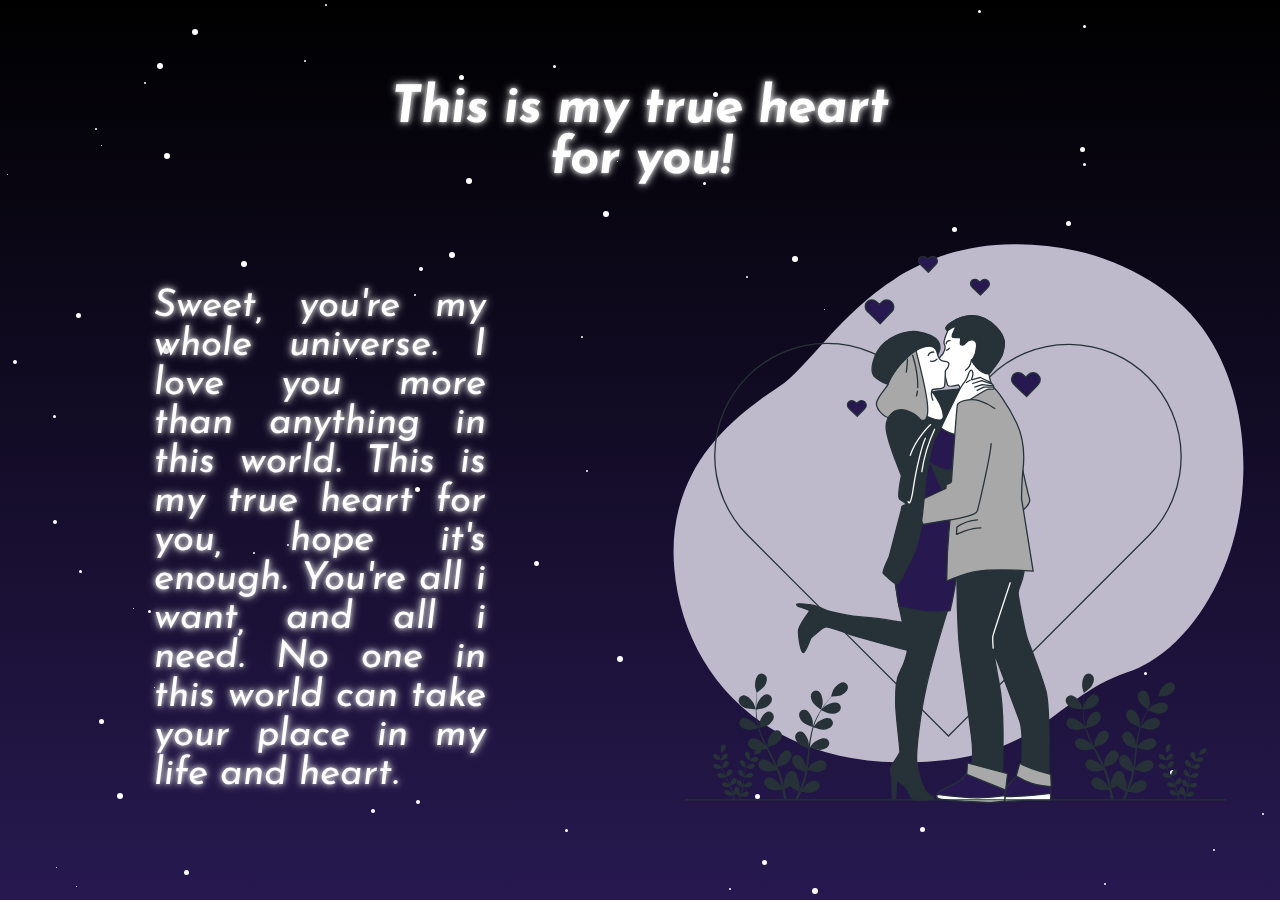
==== pagina2/pagina3/pagina4/index.html @ f1c47278 "Add files via upload" ====
<!DOCTYPE html>
<html lang="en">
<head>
    <meta charset="UTF-8">
    <meta name="viewport" content="width=device-width, initial-scale=1.0">
    <title>Esse é meu coração pra você!</title>
    <link rel="stylesheet" href="style.css">
    <style>
        @import url('https://fonts.googleapis.com/css2?family=Cormorant+Garamond:ital@1&family=Josefin+Sans:ital,wght@1,600&family=Libre+Baskerville:wght@700&family=Noto+Sans:ital,wght@1,500&display=swap');
        </style>
</head>
<body>
    <div class="container">
        <div class="stars-container"></div>
        <div class="texto"><h1>This is my true heart for you!</h1></div>
        <div class="kiss-img">
            <img src="kissing-animate.svg" alt="Beijo, amor" class="kiss">
        </div>
        <div class="texto2"><p class="carta">
            Sweet, you're my whole universe.
            I love you more than anything in this world.
            This is my true heart for you, hope it's enough.
            You're all i want, and all i need.
            No one in this world can take your place in my life and heart.</p>
        </div>
    </div>
    <script src="script.js"></script>   
</body>
</html>
---- pagina2/pagina3/pagina4/style.css ----
body {
    margin: 0;
    background-color: black;
    overflow: hidden;
  }


  .container {
    width: 100vw;
    height: 100vh;
    background: linear-gradient(0, #271950, #000000);
  }

  

  .stars-container {
    position: fixed;
    width: 100%;
    height: 100%;
  }
  
  .stars {
    position: absolute;
    background-color: white;
    border-radius: 50%;
    pointer-events: none;
  }

  .texto {
    font-style: italic;
    font-family: 'Josefin Sans', sans-serif;
    max-width: 100%;
    width: 40%;
    font-size: 2vw;
    text-align: center;
    position: absolute;
    top: 15%;
    left: 50%;
    transform: translate(-50%, -50%);
    margin: 0;
    padding: 0;
    color: white;
    text-shadow: 0 0 5px rgb(211, 211, 211), 0 0 10px rgb(211, 211, 211);
    z-index: 2;
  }

  .kiss-img {
    width: 50%;
    height: auto;
    position: absolute;
    top: 60%;
    left: 75%;
    transform: translate(-50%, -50%);
    justify-content: center;
    align-items: center;
    display: flex;
  }

  .texto2 {
    width: 65%;
    height: auto;
    position: absolute;
    top: 60%;
    left: 25%;
    transform: translate(-50%, -50%);
    justify-content: center;
    align-items: center;
    display: flex;
    z-index: 3;
  }

  .carta {
    font-style: italic;
    font-family: 'Josefin Sans', sans-serif;
    max-width: 100%;
    width: 40%;
    font-size: 3vw;
    text-align: justify;
    position: absolute;
    top: 15%;
    left: 50%;
    transform: translate(-50%, -50%);
    margin: 0;
    padding: 0;
    color: white;
    text-shadow: 0 0 5px rgb(211, 211, 211), 0 0 10px rgb(211, 211, 211);
    z-index: 2;
  }

  @keyframes twinkle {
    0% {
      opacity: 0;
    }
    50% {
      opacity: 0.8;
    }
    100% {
      opacity: 0;
    }
  }
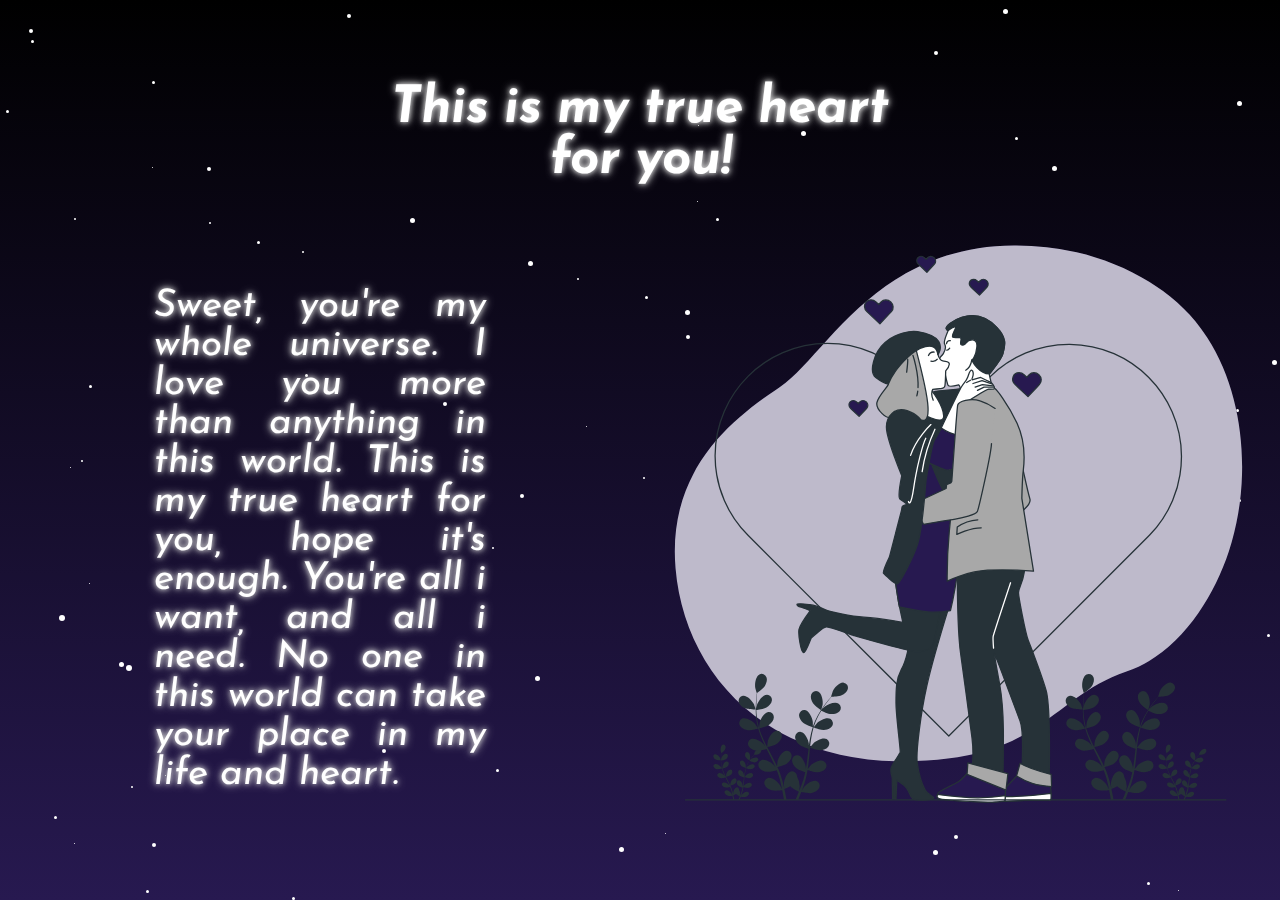
==== commit 7554234a: "Update index.html" ====
--- a/pagina2/pagina3/pagina4/index.html
+++ b/pagina2/pagina3/pagina4/index.html
@@ -3,7 +3,7 @@
 <head>
     <meta charset="UTF-8">
     <meta name="viewport" content="width=device-width, initial-scale=1.0">
-    <title>Esse é meu coração pra você!</title>
+    <title>Do fundo do meu coração!</title>
     <link rel="stylesheet" href="style.css">
     <style>
         @import url('https://fonts.googleapis.com/css2?family=Cormorant+Garamond:ital@1&family=Josefin+Sans:ital,wght@1,600&family=Libre+Baskerville:wght@700&family=Noto+Sans:ital,wght@1,500&display=swap');
@@ -26,4 +26,4 @@
     </div>
     <script src="script.js"></script>   
 </body>
-</html>+</html>
